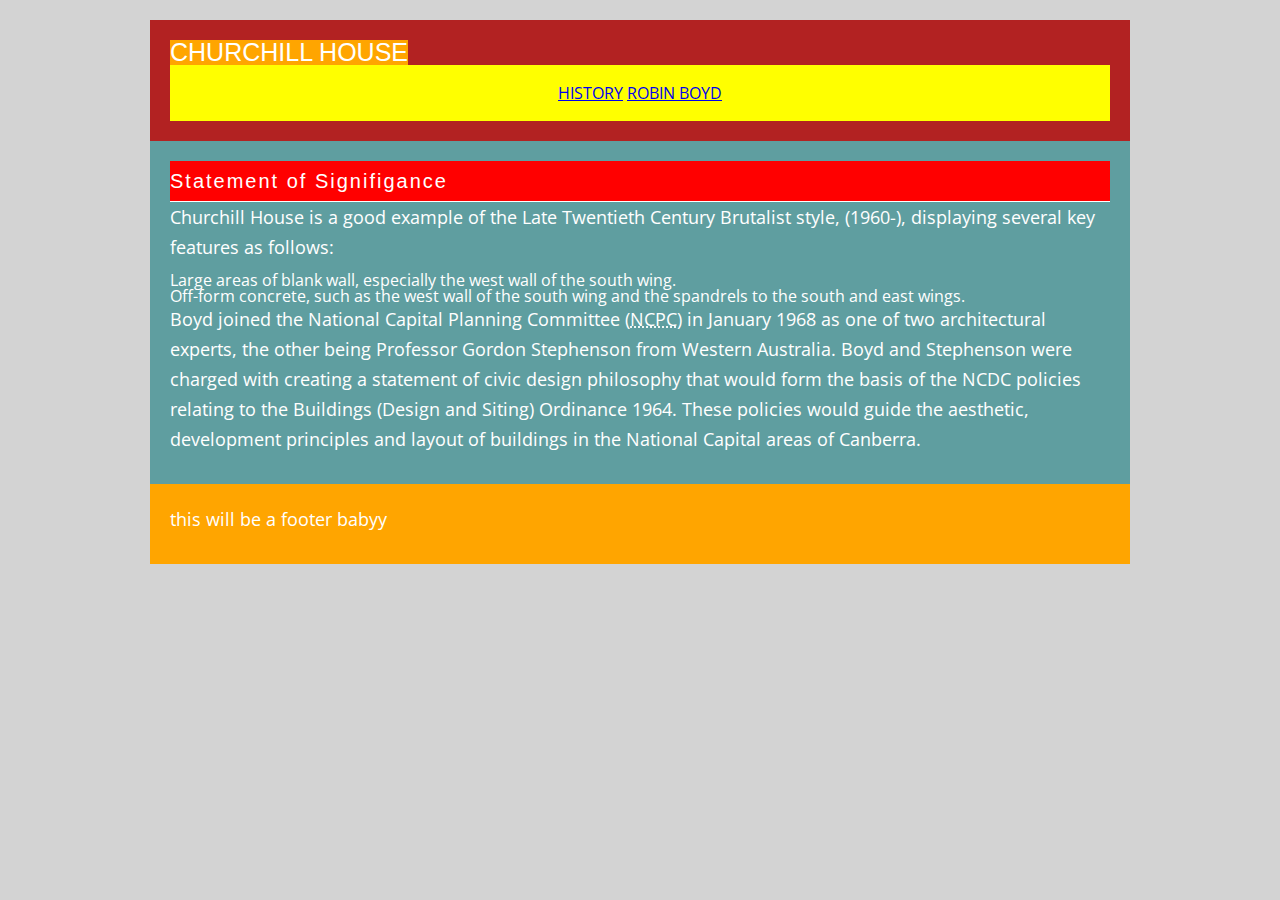
==== index.html @ 3dc48fbc "updated css and index.html" ====
<!DOCTYPE html>

<html lang="en">
    
<head>
    <title>Churchill House</title>
    <link href="assets/css/reset.css" rel="stylesheet">
    <link href="assets/css/styles.css" rel="stylesheet">
</head>
    
<body>
    <div class="wrapper">
     <header>
         
            <h1>CHURCHILL HOUSE</h1>
         
    <nav>
        <ul>
            <li><a href="history.html">HISTORY</a></li>
            <li><a href="robinboyd.html">ROBIN BOYD</a></li>
        </ul>
    </nav>
        
    </header>
     
    <main>
        
        <h2>Statement of Signifigance</h2>

            <p>Churchill House is a good example of the Late Twentieth Century Brutalist style, (1960-), displaying several key features as follows:</p>
        
        <ul>
            <li>Large areas of blank wall, especially the west wall of the south wing.</li>
            <li>Off-form concrete, such as the west wall of the south wing and the spandrels to the south and east wings.</li>
        </ul>
                
            <p>Boyd joined the National Capital Planning Committee (<abbr title ="National Capital Planning Committee">NCPC</abbr>) in January 1968 as one of two architectural experts, the other being Professor Gordon Stephenson from Western Australia. Boyd and Stephenson were charged with creating a statement of civic design philosophy that would form the basis of the NCDC policies relating to the Buildings (Design and Siting) Ordinance 1964. These policies would guide the aesthetic, development principles and layout of buildings in the National Capital areas of Canberra.</p>
    
        </main>
        <footer>
            <p>this will be a footer babyy</p>
        </footer>
        
    </div>
    </body>
</html>
---- assets/css/styles.css ----
@import url('https://fonts.googleapis.com/css2?family=Open+Sans&family=Proza+Libre:wght@600&display=swap');

body {
    background-color:lightgray;
    color:#ffffff;
    font-family:'Open Sans',sans-serif;
    font-size:16px;
    
}

/*typography*/

h1,h2,h3,h4,h5,h6{
    font-family:'Proza Libra',sans-serif;   
    margin-bottom:10px 0px 20px 0px;

}

h1 {
    background-color: orange;
    display:inline-block;
    font-size:25px;
}

h2{
    font-size:20px;
    font-weight:;
    border-bottom:1px solid white;
    padding:10px 0 10px 0;
    letter-spacing: 2px;
    color:#ffffff;
    background-color:red;
}

p   {
    font-size:18px;
    line-height:30px;
    margin-bottom:10px;
}


/*TOP RIGHT BOTTOM LEFT*/
.wrapper    {
    width:980px;
    margin:20px auto 0px auto;
}

header {
    background-color:firebrick;
    color:;
/*    height:200px;*/
/*    width:800px;*/
/*    margin-left:100px;*/
    padding:20px;
}

nav ul{
    
}

nav ul li{
    display:inline;
}

nav {
    background-color:yellow;
    color:;
/*    border:5px dashed red;*/
/*    width: 40%;*/
/*    float:right;*/
    text-align:center;
    padding-top:20px;
    padding-bottom:20px;
}
main {
    background-color: cadetblue;
    padding: 20px;
}

footer {
    background-color:orange;
    color:;
    display:;
    padding:20px;
}
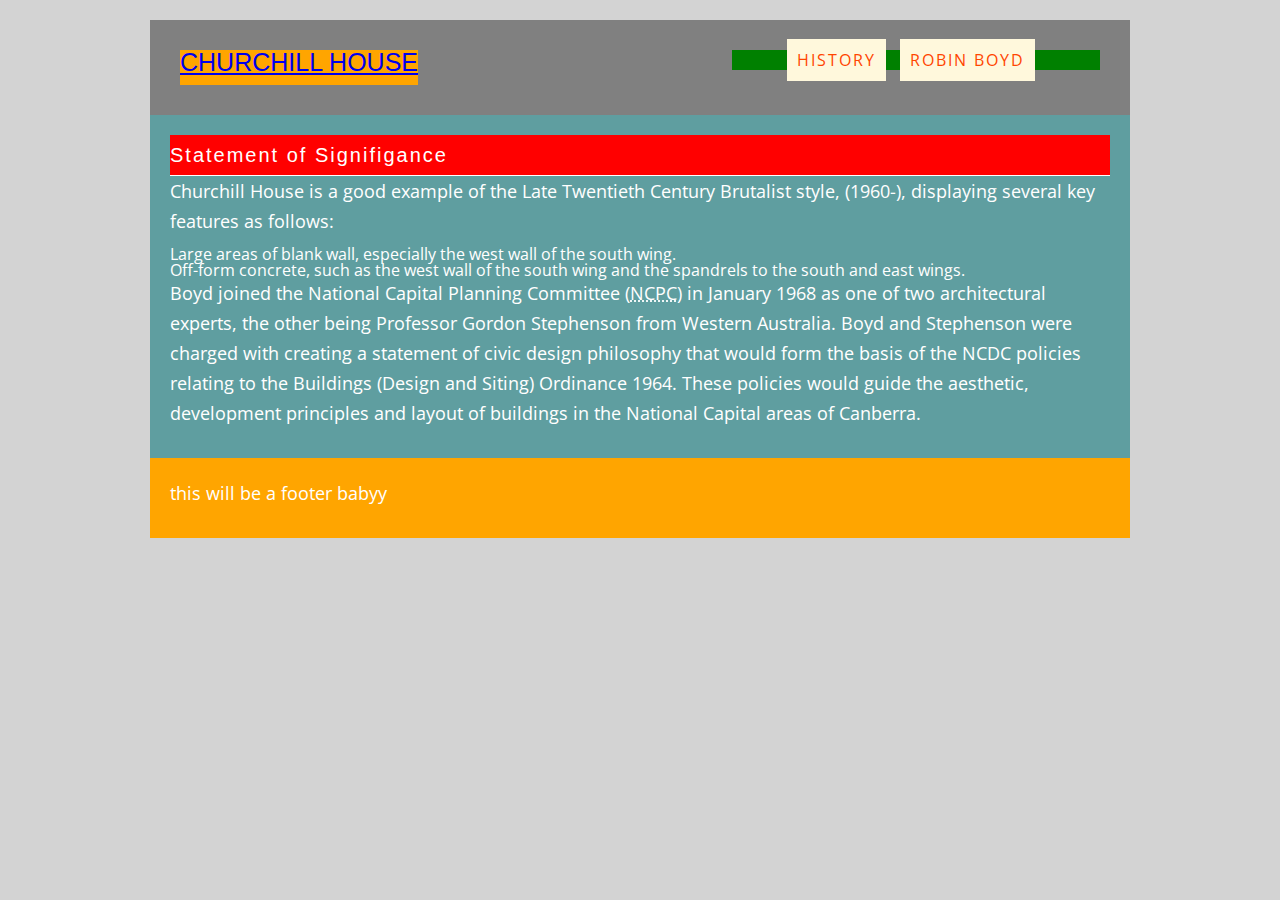
==== commit 70a864af: "updated index.html & css.styles" ====
--- a/index.html
+++ b/index.html
@@ -12,7 +12,7 @@
     <div class="wrapper">
      <header>
          
-            <h1>CHURCHILL HOUSE</h1>
+         <h1><a href="index.html">CHURCHILL HOUSE</a></h1>
          
     <nav>
         <ul>
--- a/assets/css/styles.css
+++ b/assets/css/styles.css
@@ -20,6 +20,7 @@
     background-color: orange;
     display:inline-block;
     font-size:25px;
+    padding-bottom:10px;
 }
 
 h2{
@@ -38,6 +39,19 @@
     margin-bottom:10px;
 }
 
+/*anchor styles*/
+a{
+    
+}
+a:hober {
+    
+}
+a:visited  {
+    
+}
+a:active   {
+    
+}
 
 /*TOP RIGHT BOTTOM LEFT*/
 .wrapper    {
@@ -46,12 +60,12 @@
 }
 
 header {
-    background-color:firebrick;
+    background-color:gray;
     color:;
 /*    height:200px;*/
 /*    width:800px;*/
 /*    margin-left:100px;*/
-    padding:20px;
+    padding:30px;
 }
 
 nav ul{
@@ -60,17 +74,33 @@
 
 nav ul li{
     display:inline;
+    margin-right:10px;
+    
+    
+}
+
+nav ul li a{
+     color:orangered;
+    text-decoration:none;
+    background-color:cornsilk;
+    padding:10px 10px;
+    letter-spacing:2px;
+    
+}
+
+nav ul li a:hover{
+    background-color:aqua;
 }
 
 nav {
-    background-color:yellow;
+    background-color:green;
     color:;
 /*    border:5px dashed red;*/
-/*    width: 40%;*/
-/*    float:right;*/
+    width: 40%;
+    float:right;
     text-align:center;
-    padding-top:20px;
-    padding-bottom:20px;
+    padding-top:2px;
+    padding-bottom:2px;
 }
 main {
     background-color: cadetblue;
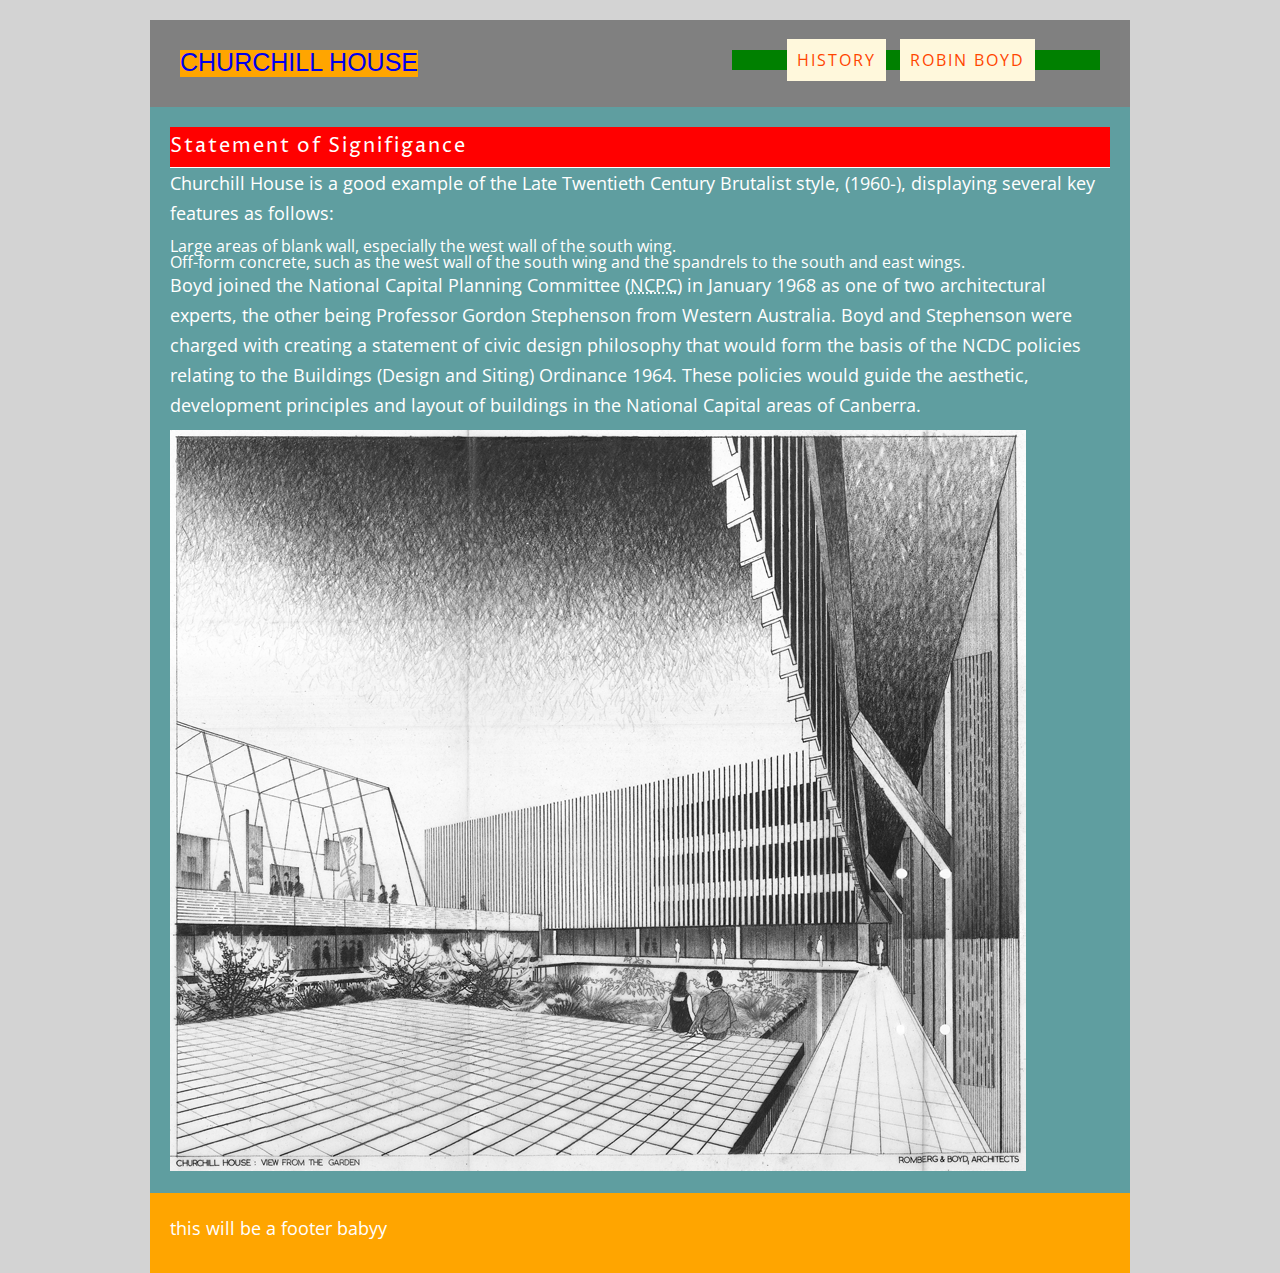
==== commit 3279c3d9: "updates" ====
--- a/index.html
+++ b/index.html
@@ -35,6 +35,8 @@
         </ul>
                 
             <p>Boyd joined the National Capital Planning Committee (<abbr title ="National Capital Planning Committee">NCPC</abbr>) in January 1968 as one of two architectural experts, the other being Professor Gordon Stephenson from Western Australia. Boyd and Stephenson were charged with creating a statement of civic design philosophy that would form the basis of the NCDC policies relating to the Buildings (Design and Siting) Ordinance 1964. These policies would guide the aesthetic, development principles and layout of buildings in the National Capital areas of Canberra.</p>
+        
+        <img src="assets/images/churchill-house-5.png" alt="">
     
         </main>
         <footer>
--- a/assets/css/styles.css
+++ b/assets/css/styles.css
@@ -11,7 +11,7 @@
 /*typography*/
 
 h1,h2,h3,h4,h5,h6{
-    font-family:'Proza Libra',sans-serif;   
+    font-family:'Proza Libre',sans-serif;   
     margin-bottom:10px 0px 20px 0px;
 
 }
@@ -20,7 +20,9 @@
     background-color: orange;
     display:inline-block;
     font-size:25px;
-    padding-bottom:10px;
+    padding-bottom:2px;
+    font-family:'Proza Libra',sans-serif;
+    
 }
 
 h2{
@@ -41,16 +43,17 @@
 
 /*anchor styles*/
 a{
-    
+    text-decoration:none;
 }
-a:hober {
-    
+a:hover {
+    text-decoration:underline;
 }
 a:visited  {
-    
+    color:gray;
+    text-decoration:none;
 }
 a:active   {
-    
+    color:red;
 }
 
 /*TOP RIGHT BOTTOM LEFT*/
@@ -75,6 +78,7 @@
 nav ul li{
     display:inline;
     margin-right:10px;
+
     
     
 }
@@ -90,6 +94,7 @@
 
 nav ul li a:hover{
     background-color:aqua;
+    text-decoration:none;
 }
 
 nav {
@@ -105,6 +110,7 @@
 main {
     background-color: cadetblue;
     padding: 20px;
+    overflow:auto;
 }
 
 footer {
@@ -114,3 +120,11 @@
     padding:20px;
 }
 
+.leftimg {
+    width:65%;
+    float:right;
+    border:1px solid grey;
+    padding:20px;
+    background-color:white;
+    margin:20px 0;
+}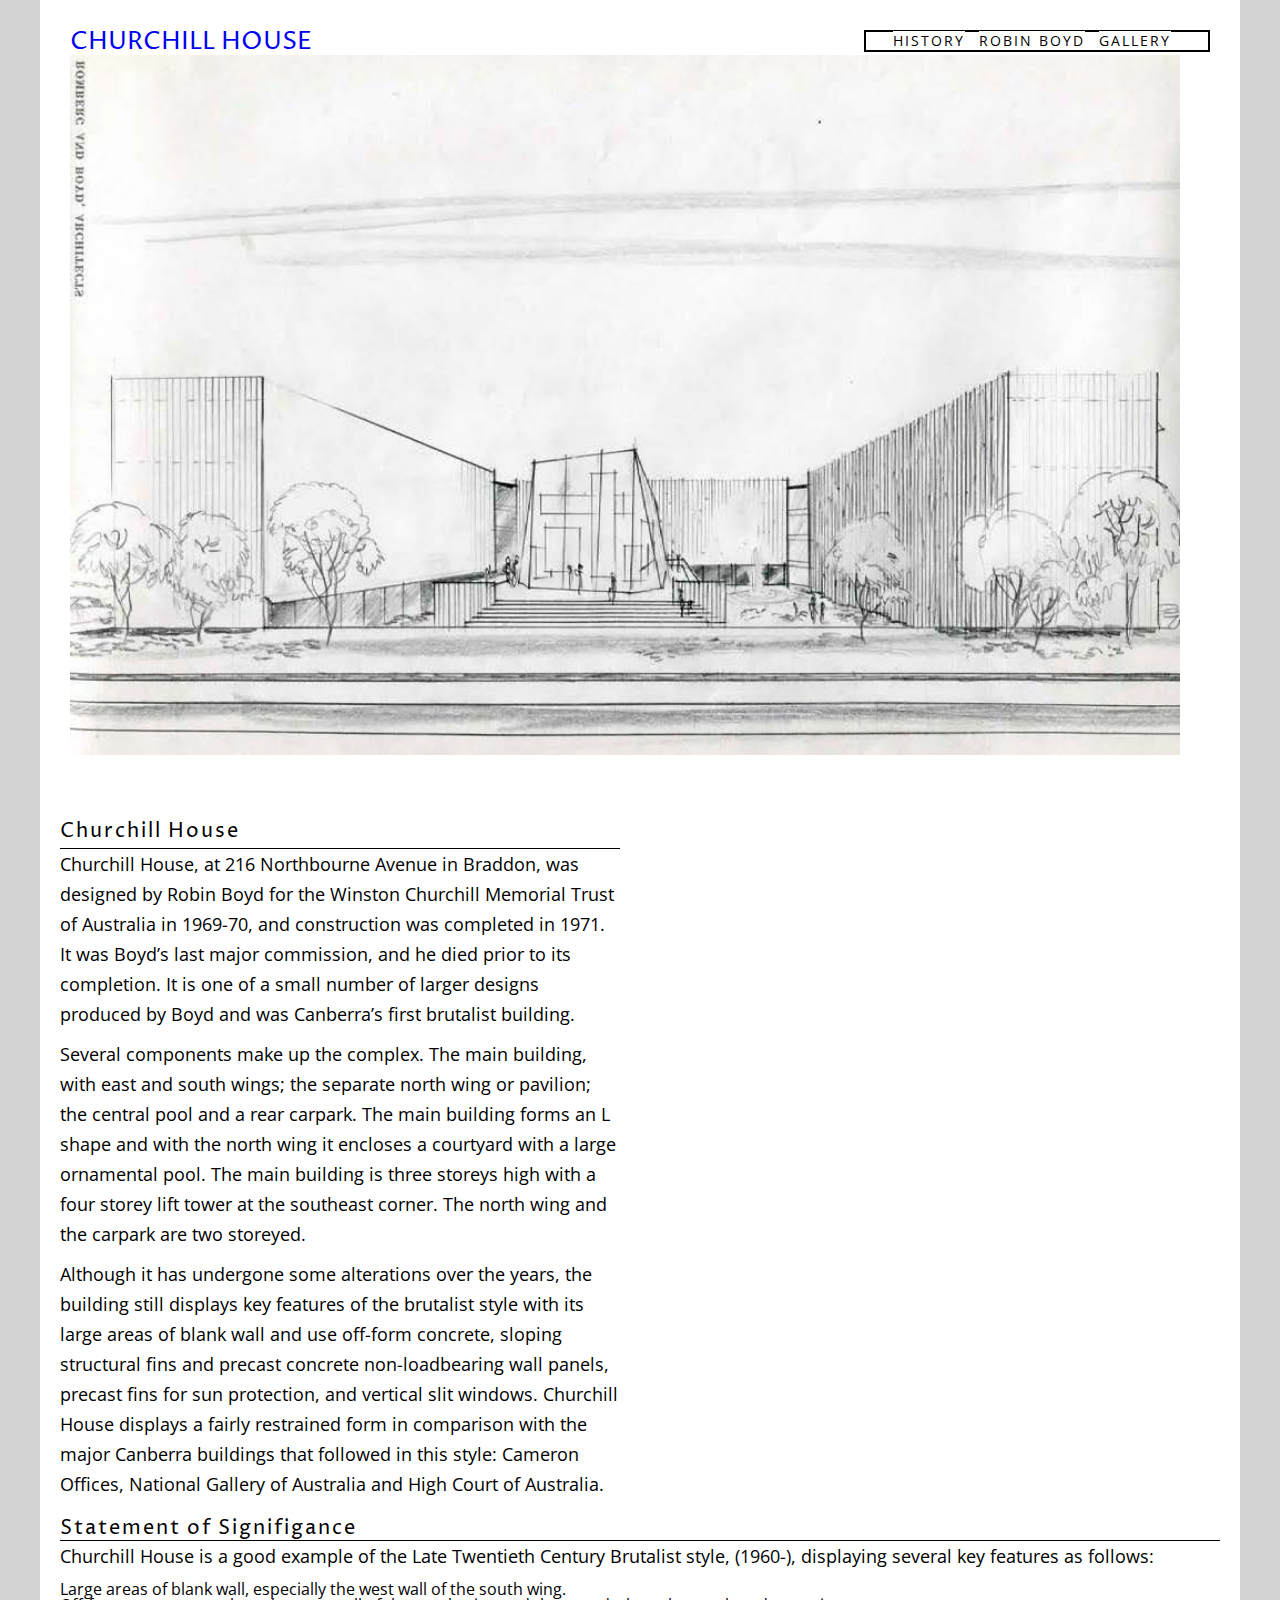
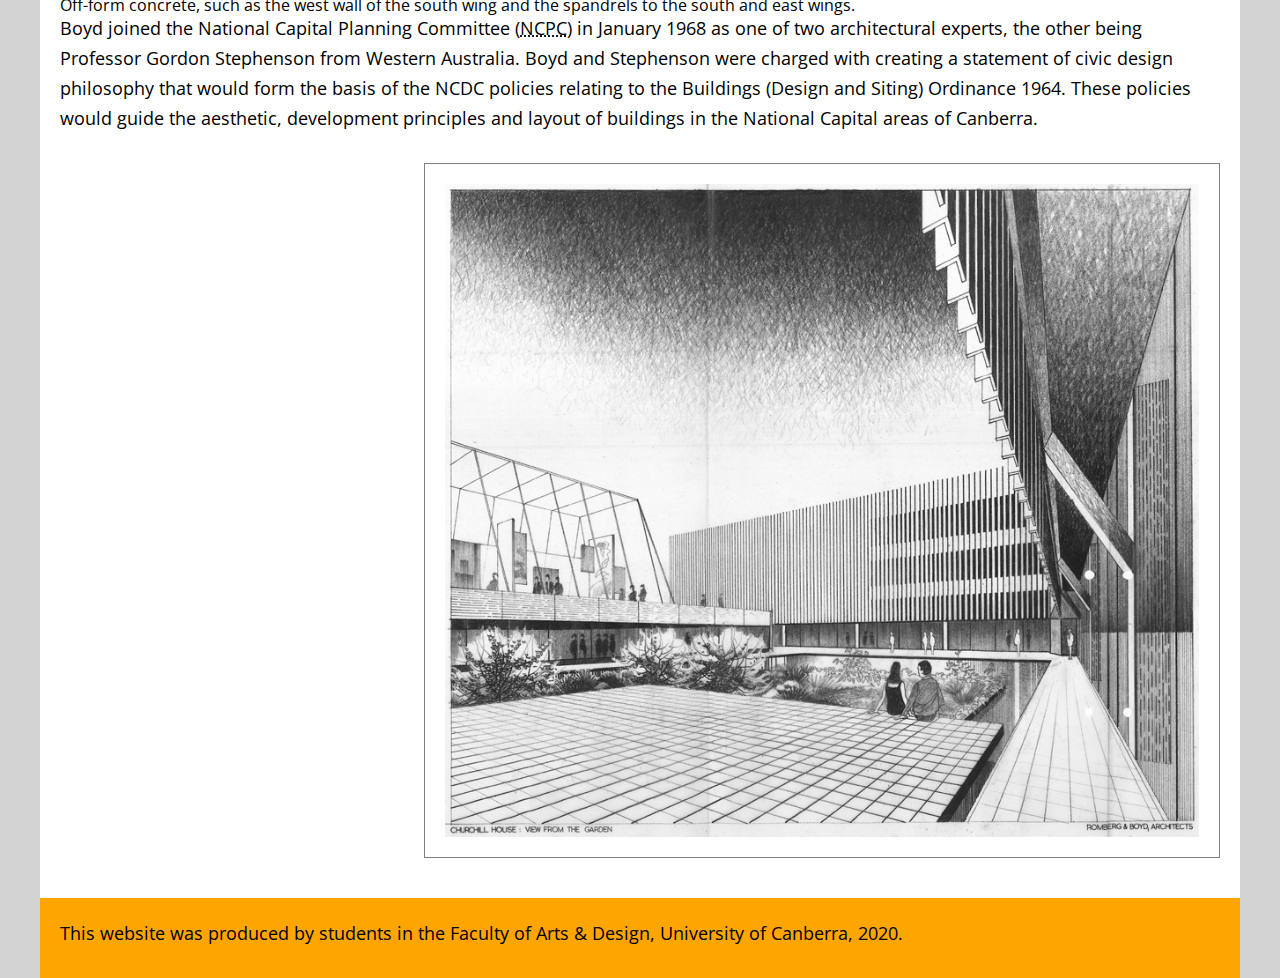
==== commit 922ab62a: "update" ====
--- a/index.html
+++ b/index.html
@@ -9,22 +9,33 @@
 </head>
     
 <body>
-    <div class="wrapper">
-     <header>
-         
+     <div class="wrapper">
+    <header>
          <h1><a href="index.html">CHURCHILL HOUSE</a></h1>
-         
+
     <nav>
         <ul>
             <li><a href="history.html">HISTORY</a></li>
             <li><a href="robinboyd.html">ROBIN BOYD</a></li>
+            <li><a href="gallery.html">GALLERY</a></li>
         </ul>
     </nav>
+    <img src=".//assets/images/churchill-house-4.jpg" alt="Churchill House sketch" class="herocontent">
+    </header>
+    
+    <main>
+        <div class="introduction">
+            
+        <h2>Churchill House</h2>
         
-    </header>
-     
-    <main>
+        <p>Churchill House, at 216 Northbourne Avenue in Braddon, was designed by Robin Boyd for the Winston Churchill Memorial Trust of Australia in 1969-70, and construction was completed in 1971. It was Boyd’s last major commission, and he died prior to its completion. It is one of a small number of larger designs produced by Boyd and was Canberra’s first brutalist building.</p>
         
+        <p>Several components make up the complex. The main building, with east and south wings; the separate north wing or pavilion; the central pool and a rear carpark. The main building forms an L shape and with the north wing it encloses a courtyard with a large ornamental pool. The main building is three storeys high with a four storey lift tower at the southeast corner. The north wing and the carpark are two storeyed.</p>
+        
+        <p>Although it has undergone some alterations over the years, the building still displays key features of the brutalist style with its large areas of blank wall and use off-form concrete, sloping structural fins and precast concrete non-loadbearing wall panels, precast fins for sun protection, and vertical slit windows. Churchill House displays a fairly restrained form in comparison with the major Canberra buildings that followed in this style: Cameron Offices, National Gallery of Australia and High Court of Australia.</p>
+        </div>
+        
+<!--use the abbr tag-->
         <h2>Statement of Signifigance</h2>
 
             <p>Churchill House is a good example of the Late Twentieth Century Brutalist style, (1960-), displaying several key features as follows:</p>
@@ -36,13 +47,13 @@
                 
             <p>Boyd joined the National Capital Planning Committee (<abbr title ="National Capital Planning Committee">NCPC</abbr>) in January 1968 as one of two architectural experts, the other being Professor Gordon Stephenson from Western Australia. Boyd and Stephenson were charged with creating a statement of civic design philosophy that would form the basis of the NCDC policies relating to the Buildings (Design and Siting) Ordinance 1964. These policies would guide the aesthetic, development principles and layout of buildings in the National Capital areas of Canberra.</p>
         
-        <img src="assets/images/churchill-house-5.png" alt="">
+        <img src="assets/images/churchill-house-5.png" alt="" class="leftimg">
     
         </main>
         <footer>
-            <p>this will be a footer babyy</p>
+            <p>This website was produced by students in the Faculty of Arts &amp; Design, University of Canberra, 2020.</p>
         </footer>
         
     </div>
     </body>
-</html>+</html>
--- a/assets/css/styles.css
+++ b/assets/css/styles.css
@@ -2,10 +2,9 @@
 
 body {
     background-color:lightgray;
-    color:#ffffff;
+    color:#000000;
     font-family:'Open Sans',sans-serif;
     font-size:16px;
-    
 }
 
 /*typography*/
@@ -13,29 +12,26 @@
 h1,h2,h3,h4,h5,h6{
     font-family:'Proza Libre',sans-serif;   
     margin-bottom:10px 0px 20px 0px;
-
 }
 
 h1 {
-    background-color: orange;
+/*    background-color:lightgray;*/
     display:inline-block;
     font-size:25px;
-    padding-bottom:2px;
-    font-family:'Proza Libra',sans-serif;
-    
+    font-family:'Proza Libre',sans-serif;
+    border-style: solid;
 }
 
-h2{
+h2 {
     font-size:20px;
     font-weight:;
-    border-bottom:1px solid white;
-    padding:10px 0 10px 0;
+    border-bottom:1px solid black;
+    padding:10px 0 1px 0;
     letter-spacing: 2px;
-    color:#ffffff;
-    background-color:red;
+    color:#000000;
 }
 
-p   {
+p  {
     font-size:18px;
     line-height:30px;
     margin-bottom:10px;
@@ -49,21 +45,28 @@
     text-decoration:underline;
 }
 a:visited  {
-    color:gray;
+    color:lightblue;
     text-decoration:none;
 }
 a:active   {
     color:red;
 }
 
-/*TOP RIGHT BOTTOM LEFT*/
-.wrapper    {
-    width:980px;
-    margin:20px auto 0px auto;
+/*wrappers*/
+.wrapper {
+    width:1200px;
+    margin:0px auto 0px auto;
 }
 
+.introduction {
+    font-size:18px;
+    line-height:30px;
+    margin-bottom:10px;
+    padding-right:600px;
+    
+}
 header {
-    background-color:gray;
+    background-color:white;
     color:;
 /*    height:200px;*/
 /*    width:800px;*/
@@ -77,40 +80,40 @@
 
 nav ul li{
     display:inline;
-    margin-right:10px;
-
-    
-    
+    margin-right:10px; 
 }
 
 nav ul li a{
-     color:orangered;
+     color:black;
     text-decoration:none;
-    background-color:cornsilk;
-    padding:10px 10px;
-    letter-spacing:2px;
-    
+    background-color:white;
+    letter-spacing:2px;  
 }
 
 nav ul li a:hover{
-    background-color:aqua;
-    text-decoration:none;
 }
 
 nav {
-    background-color:green;
-    color:;
-/*    border:5px dashed red;*/
-    width: 40%;
+    color:black;
+    border:2px solid black;
+    width: 30%;
     float:right;
     text-align:center;
     padding-top:2px;
     padding-bottom:2px;
+    font-size:14px;
 }
+
 main {
-    background-color: cadetblue;
+    background-color: #ffffff;
     padding: 20px;
     overflow:auto;
+}
+
+.herocontent {
+    min-height:700px;
+    background-repeat: no-repeat;
+    background-position: center;
 }
 
 footer {
@@ -120,6 +123,8 @@
     padding:20px;
 }
 
+
+
 .leftimg {
     width:65%;
     float:right;
@@ -127,4 +132,6 @@
     padding:20px;
     background-color:white;
     margin:20px 0;
-}+}
+
+
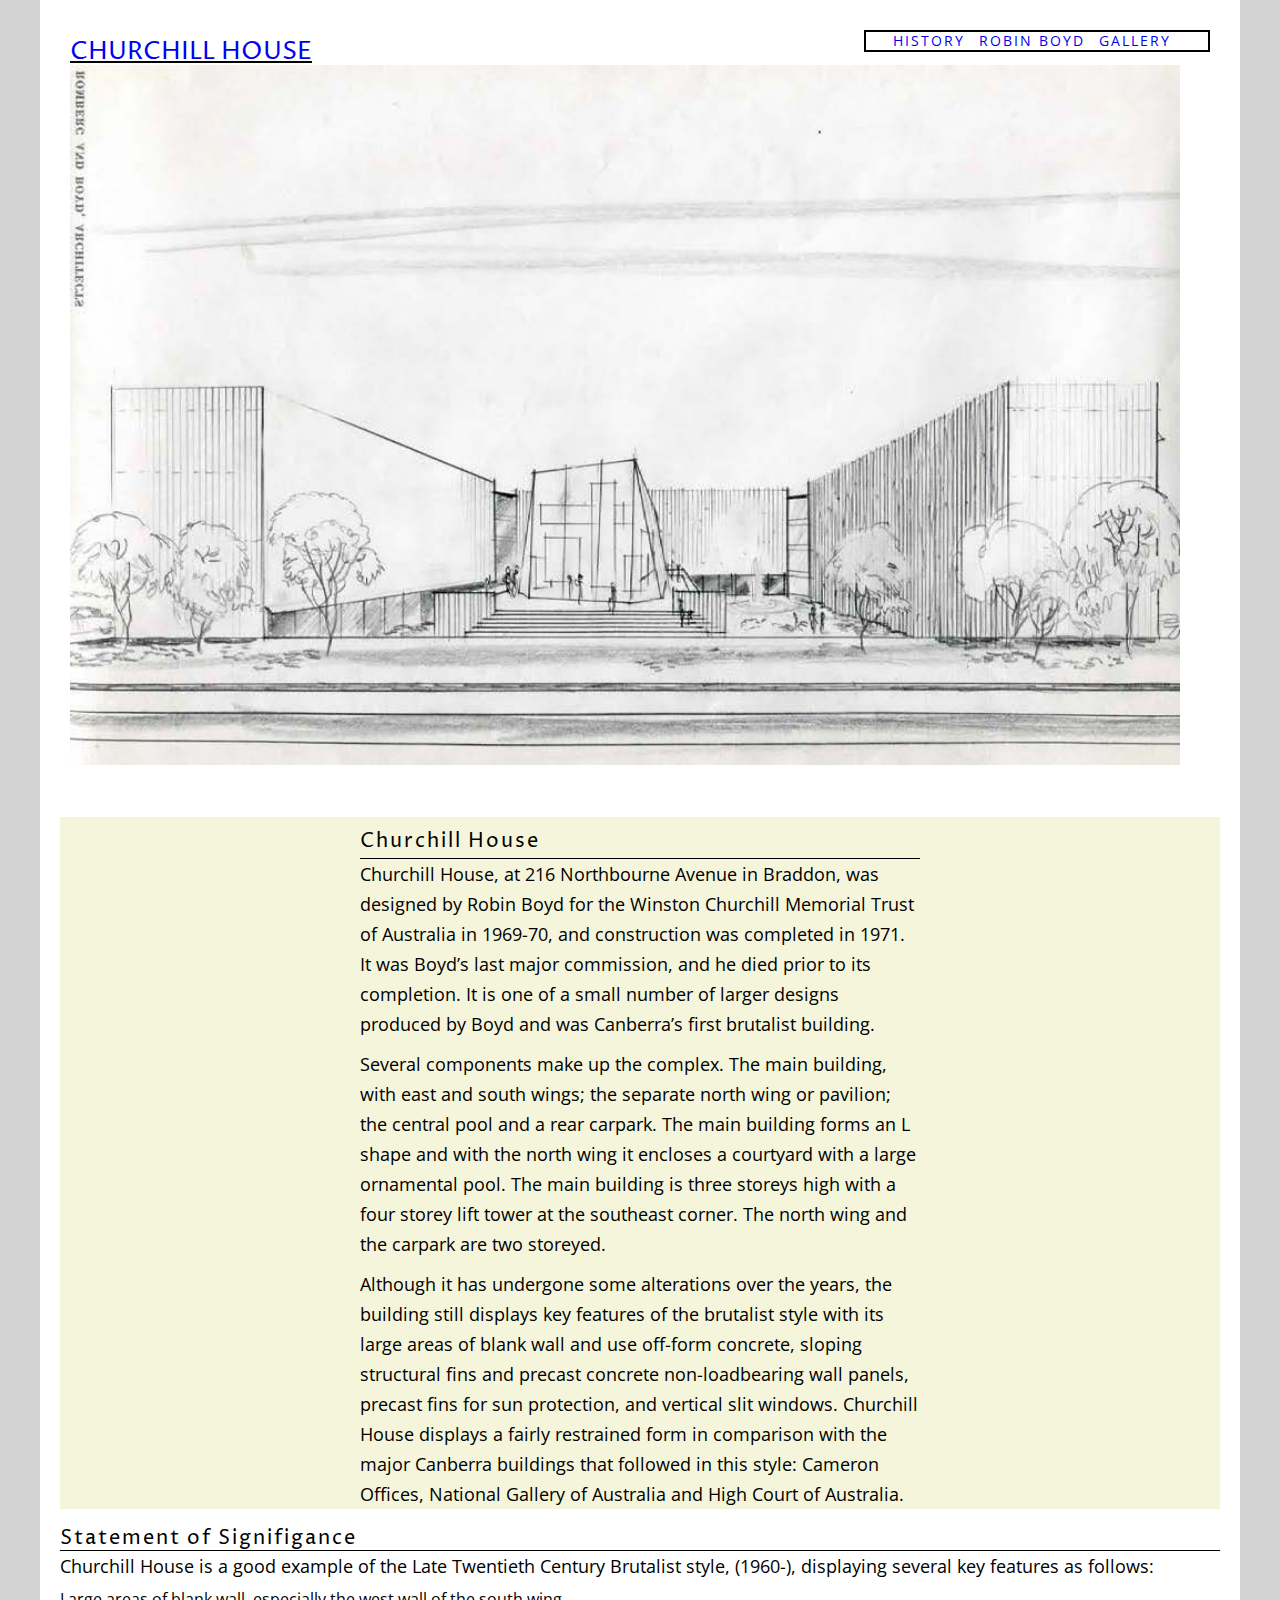
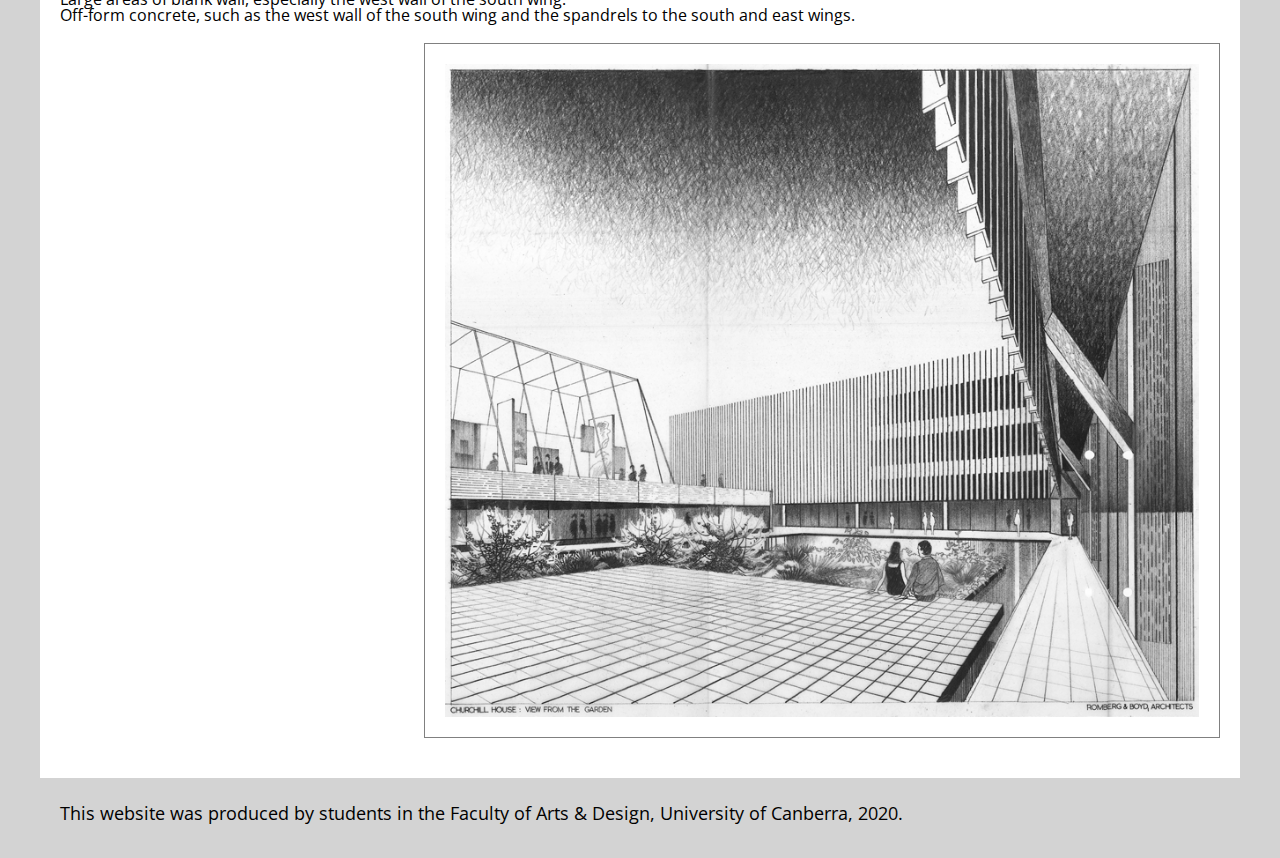
==== commit 4c0c6e55: "updates" ====
--- a/index.html
+++ b/index.html
@@ -25,7 +25,6 @@
     
     <main>
         <div class="introduction">
-            
         <h2>Churchill House</h2>
         
         <p>Churchill House, at 216 Northbourne Avenue in Braddon, was designed by Robin Boyd for the Winston Churchill Memorial Trust of Australia in 1969-70, and construction was completed in 1971. It was Boyd’s last major commission, and he died prior to its completion. It is one of a small number of larger designs produced by Boyd and was Canberra’s first brutalist building.</p>
@@ -44,8 +43,6 @@
             <li>Large areas of blank wall, especially the west wall of the south wing.</li>
             <li>Off-form concrete, such as the west wall of the south wing and the spandrels to the south and east wings.</li>
         </ul>
-                
-            <p>Boyd joined the National Capital Planning Committee (<abbr title ="National Capital Planning Committee">NCPC</abbr>) in January 1968 as one of two architectural experts, the other being Professor Gordon Stephenson from Western Australia. Boyd and Stephenson were charged with creating a statement of civic design philosophy that would form the basis of the NCDC policies relating to the Buildings (Design and Siting) Ordinance 1964. These policies would guide the aesthetic, development principles and layout of buildings in the National Capital areas of Canberra.</p>
         
         <img src="assets/images/churchill-house-5.png" alt="" class="leftimg">
     
--- a/assets/css/styles.css
+++ b/assets/css/styles.css
@@ -20,6 +20,8 @@
     font-size:25px;
     font-family:'Proza Libre',sans-serif;
     border-style: solid;
+    padding-top: 10px;
+    text-decoration-line:underline;
 }
 
 h2 {
@@ -45,7 +47,7 @@
     text-decoration:underline;
 }
 a:visited  {
-    color:lightblue;
+    color:none;
     text-decoration:none;
 }
 a:active   {
@@ -58,12 +60,19 @@
     margin:0px auto 0px auto;
 }
 
+.robinboyd {
+    width:1200px;
+    margin:0px auto 0px auto;
+    text-align:center;
+}
+
 .introduction {
-    font-size:18px;
+    font-size:16px;
     line-height:30px;
     margin-bottom:10px;
-    padding-right:600px;
-    
+    padding-right:300px;
+    padding-left:300px;
+    background-color:beige;
 }
 header {
     background-color:white;
@@ -84,9 +93,9 @@
 }
 
 nav ul li a{
-     color:black;
+     color:none;
     text-decoration:none;
-    background-color:white;
+    background-color:none;
     letter-spacing:2px;  
 }
 
@@ -117,7 +126,7 @@
 }
 
 footer {
-    background-color:orange;
+    background-color:lightgray;
     color:;
     display:;
     padding:20px;
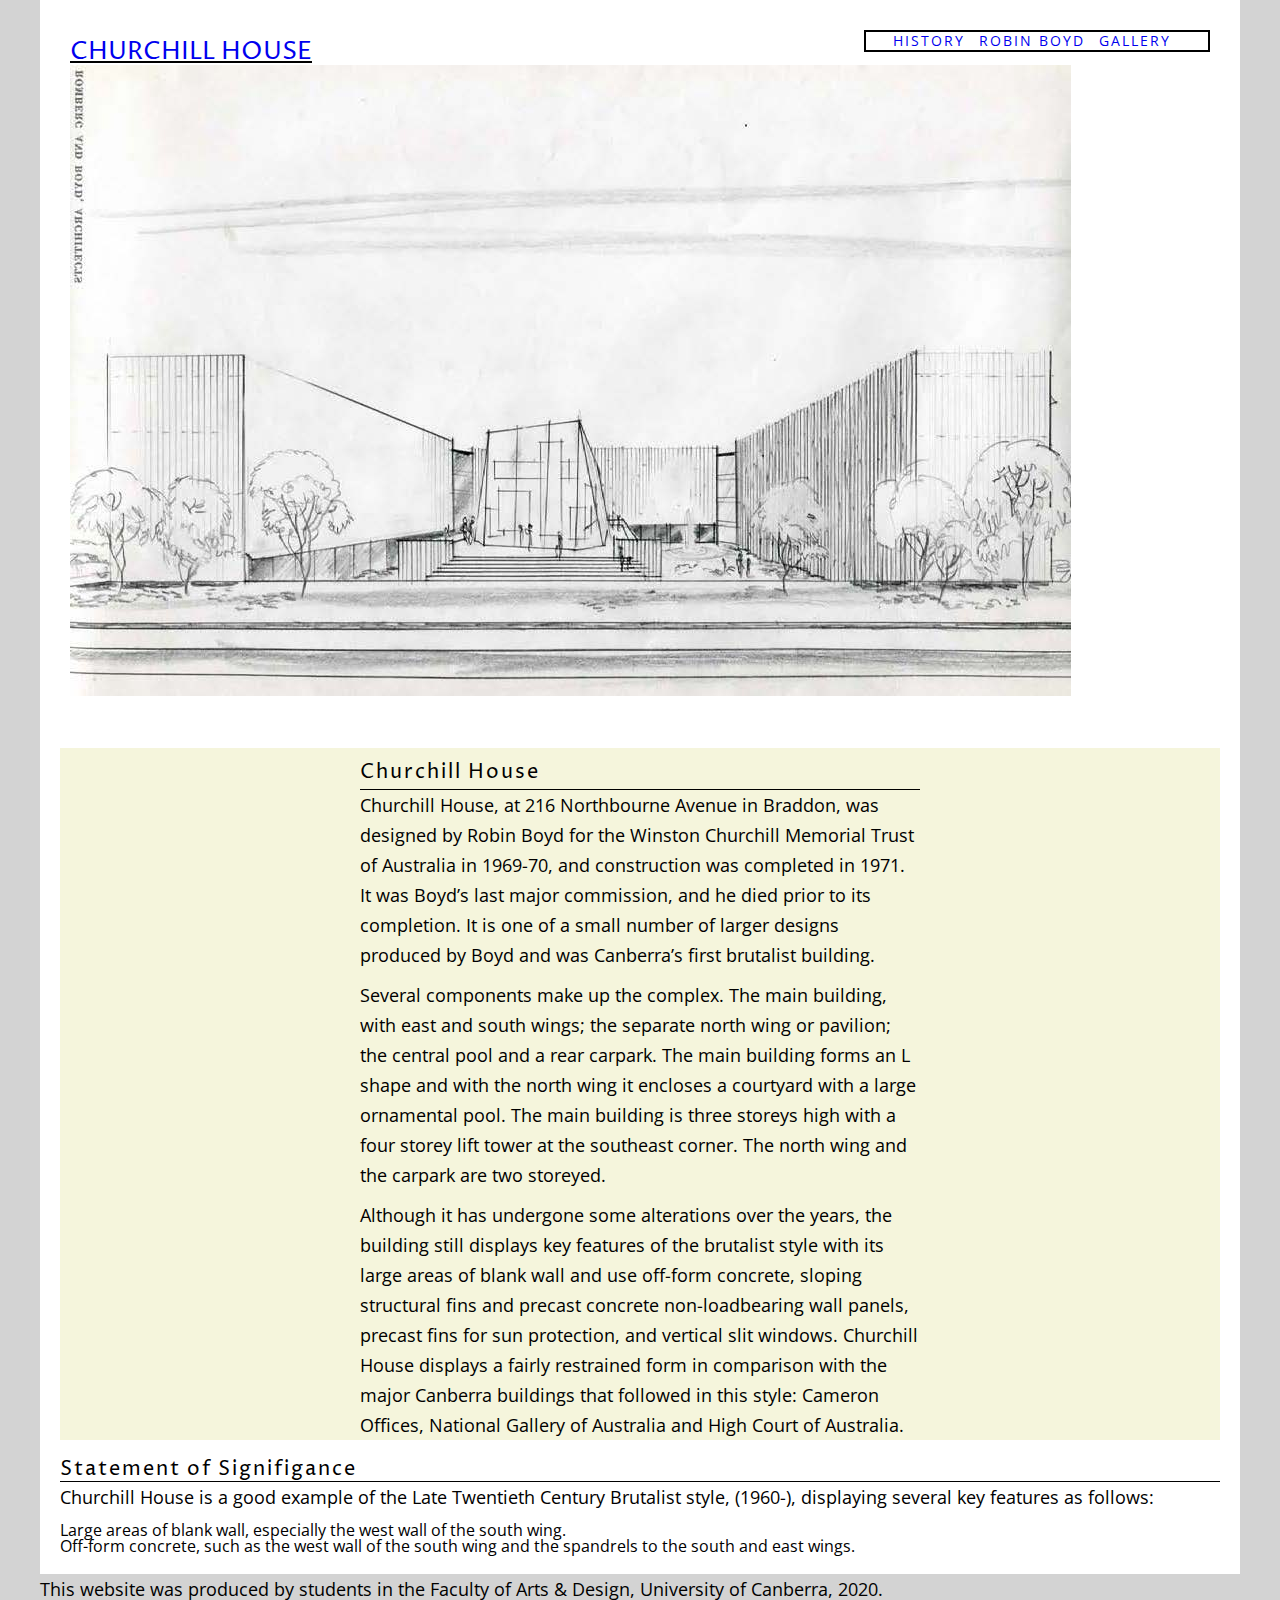
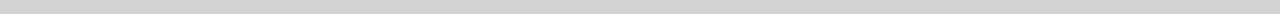
==== commit 97ff8290: "updates" ====
--- a/index.html
+++ b/index.html
@@ -34,7 +34,6 @@
         <p>Although it has undergone some alterations over the years, the building still displays key features of the brutalist style with its large areas of blank wall and use off-form concrete, sloping structural fins and precast concrete non-loadbearing wall panels, precast fins for sun protection, and vertical slit windows. Churchill House displays a fairly restrained form in comparison with the major Canberra buildings that followed in this style: Cameron Offices, National Gallery of Australia and High Court of Australia.</p>
         </div>
         
-<!--use the abbr tag-->
         <h2>Statement of Signifigance</h2>
 
             <p>Churchill House is a good example of the Late Twentieth Century Brutalist style, (1960-), displaying several key features as follows:</p>
@@ -43,8 +42,6 @@
             <li>Large areas of blank wall, especially the west wall of the south wing.</li>
             <li>Off-form concrete, such as the west wall of the south wing and the spandrels to the south and east wings.</li>
         </ul>
-        
-        <img src="assets/images/churchill-house-5.png" alt="" class="leftimg">
     
         </main>
         <footer>
--- a/assets/css/styles.css
+++ b/assets/css/styles.css
@@ -66,6 +66,12 @@
     text-align:center;
 }
 
+.history {
+     width:1200px;
+    margin:0px auto 0px auto;
+    text-align:center;
+}
+
 .introduction {
     font-size:16px;
     line-height:30px;
@@ -74,6 +80,12 @@
     padding-left:300px;
     background-color:beige;
 }
+
+.thirteen {
+    width:300px;
+    height:300px;
+}
+
 header {
     background-color:white;
     color:;
@@ -119,10 +131,6 @@
     overflow:auto;
 }
 
-.herocontent {
-    min-height:700px;
-    background-repeat: no-repeat;
-    background-position: center;
 }
 
 footer {
@@ -144,3 +152,4 @@
 }
 
 
+
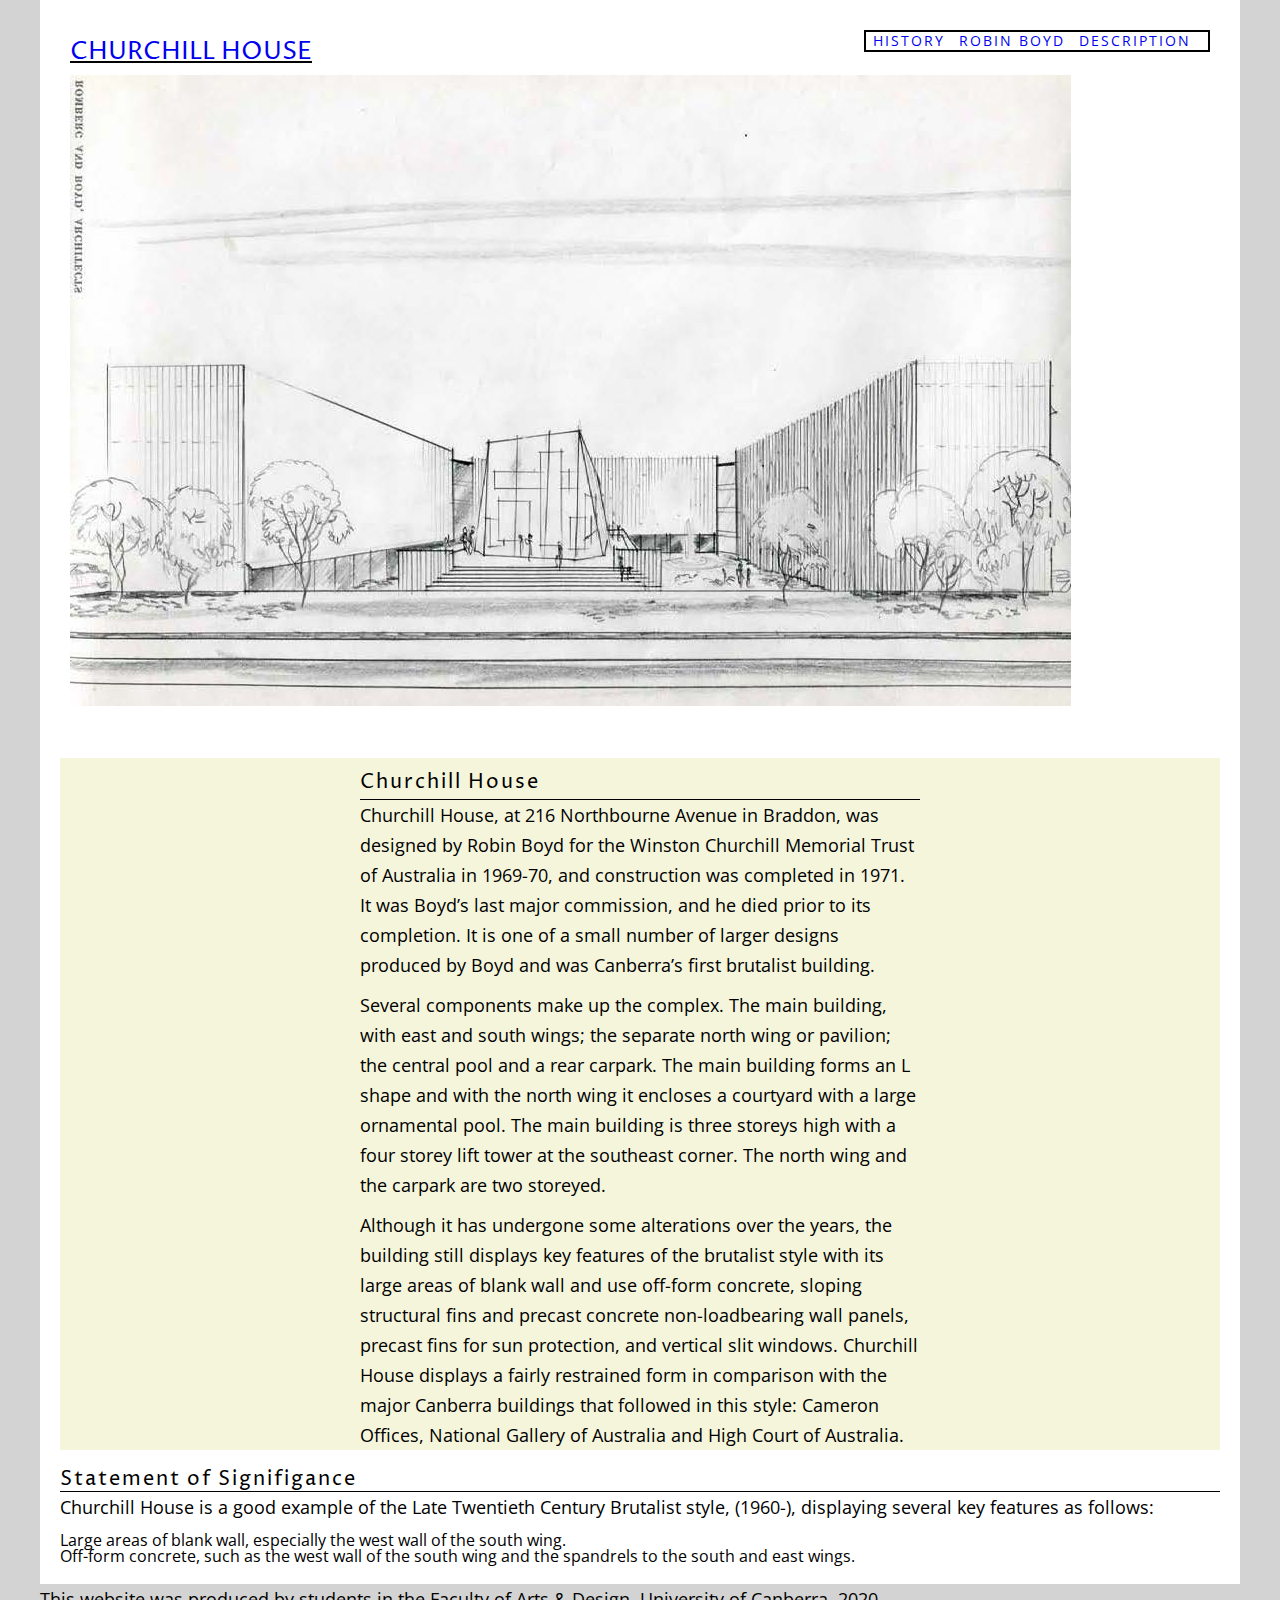
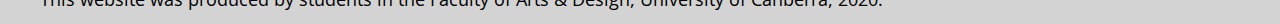
==== commit 6eb524c9: "updates" ====
--- a/index.html
+++ b/index.html
@@ -17,7 +17,7 @@
         <ul>
             <li><a href="history.html">HISTORY</a></li>
             <li><a href="robinboyd.html">ROBIN BOYD</a></li>
-            <li><a href="gallery.html">GALLERY</a></li>
+            <li><a href="description.html">DESCRIPTION</a></li>
         </ul>
     </nav>
     <img src=".//assets/images/churchill-house-4.jpg" alt="Churchill House sketch" class="herocontent">
--- a/assets/css/styles.css
+++ b/assets/css/styles.css
@@ -15,12 +15,12 @@
 }
 
 h1 {
-/*    background-color:lightgray;*/
     display:inline-block;
     font-size:25px;
     font-family:'Proza Libre',sans-serif;
     border-style: solid;
     padding-top: 10px;
+    margin-bottom: 10px;
     text-decoration-line:underline;
 }
 
@@ -72,6 +72,16 @@
     text-align:center;
 }
 
+.description {
+    width:1200px;
+    margin:0px auto 0px auto;
+    text-align:center;
+}
+
+.thirtyfive {
+    width:40%;
+    
+}
 .introduction {
     font-size:16px;
     line-height:30px;
@@ -79,11 +89,6 @@
     padding-right:300px;
     padding-left:300px;
     background-color:beige;
-}
-
-.thirteen {
-    width:300px;
-    height:300px;
 }
 
 header {
@@ -152,4 +157,3 @@
 }
 
 
-
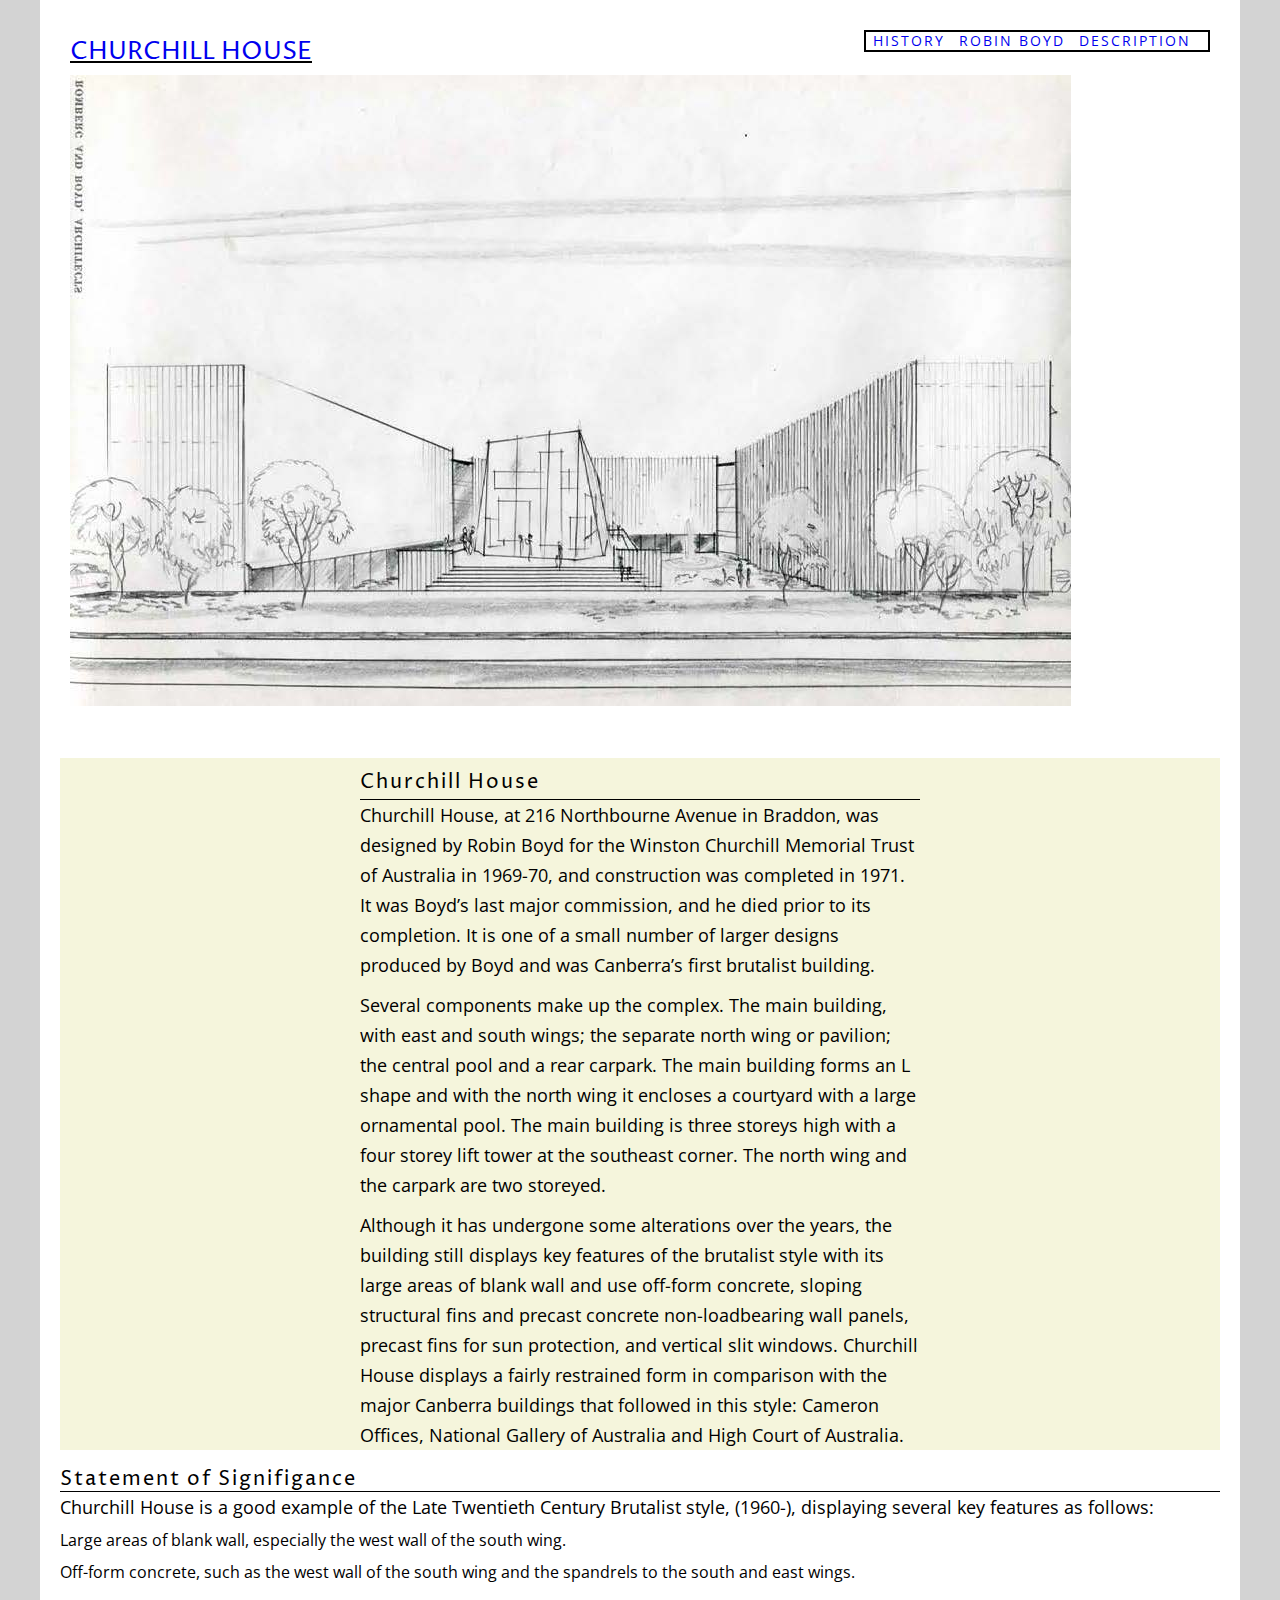
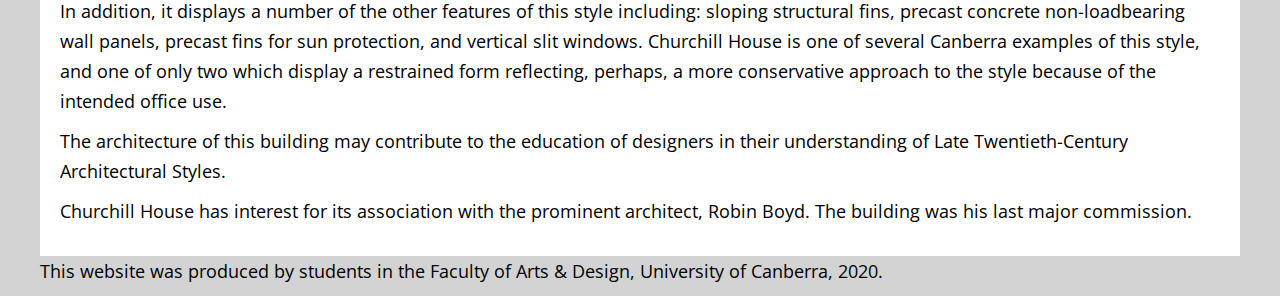
==== commit 50972e79: "updates" ====
--- a/index.html
+++ b/index.html
@@ -40,14 +40,20 @@
         
         <ul>
             <li>Large areas of blank wall, especially the west wall of the south wing.</li>
+            <br>
             <li>Off-form concrete, such as the west wall of the south wing and the spandrels to the south and east wings.</li>
         </ul>
+        <br>
+        <p>In addition, it displays a number of the other features of this style including: sloping structural fins, precast concrete non-loadbearing wall panels, precast fins for sun protection, and vertical slit windows. Churchill House is one of several Canberra examples of this style, and one of only two which display a restrained form reflecting, perhaps, a more conservative approach to the style because of the intended office use.</p>
+        
+        <p>The architecture of this building may contribute to the education of designers in their understanding of Late Twentieth-Century Architectural Styles.</p>
+        
+        <p>Churchill House has interest for its association with the prominent architect, Robin Boyd. The building was his last major commission.</p>
     
         </main>
         <footer>
             <p>This website was produced by students in the Faculty of Arts &amp; Design, University of Canberra, 2020.</p>
         </footer>
-        
     </div>
     </body>
 </html>
--- a/assets/css/styles.css
+++ b/assets/css/styles.css
@@ -145,15 +145,6 @@
     padding:20px;
 }
 
-
-
-.leftimg {
-    width:65%;
-    float:right;
-    border:1px solid grey;
-    padding:20px;
-    background-color:white;
-    margin:20px 0;
-}
-
-
+.waterview {
+    border:4px solid black;
+}